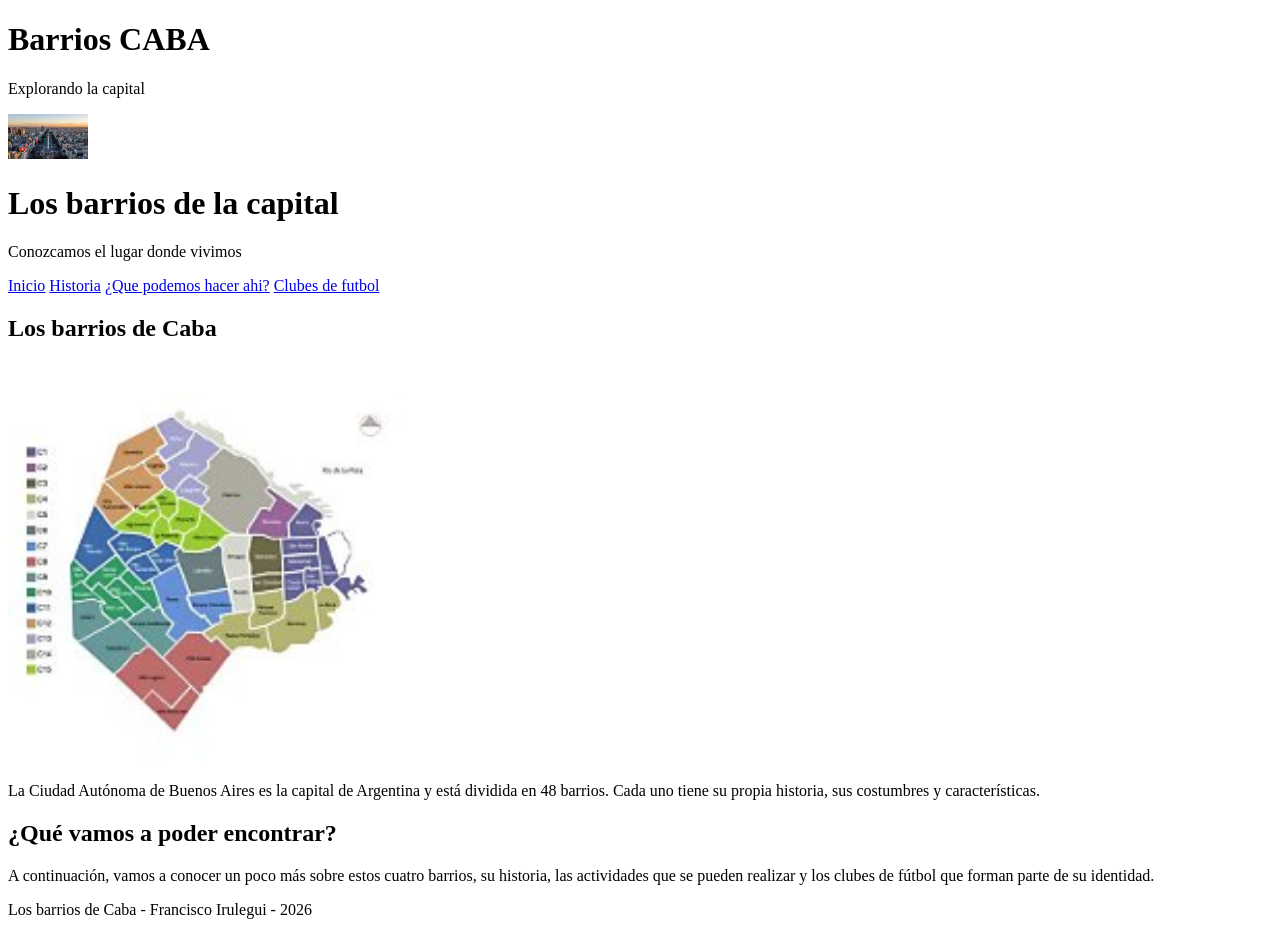
==== index.html @ 9867005f "img" ====
<!DOCTYPE html>
<html lang="es">

<head>
    <meta charset="UTF-8">
    <title>Barrios CABA - Inicio</title>
    <link rel="stylesheet" href="style.css">
</head>

<body>

    <header>
        <h1>Barrios CABA</h1>
        <p>Explorando la capital</p>
    </header>
<header>
    <img src="[data-uri]" alt="Cuiudad" width="80">
    <h1>Los barrios de la capital</h1>
    <p>Conozcamos el lugar donde vivimos</p>
</header>

    <nav>
        <a href="inicio.html">Inicio</a>
        <a href="Historia.html">Historia</a>
        <a href="actividades.html">¿Que podemos hacer ahi?</a>
        <a href="futbol.html">Clubes de futbol</a>
    <main>
        <h2>Los barrios de Caba</h2>

<img src="barrio.png" alt="Barrios" width="400">

        <p>La Ciudad Autónoma de Buenos Aires es la capital de Argentina y está dividida en 48 barrios. Cada uno tiene su propia historia, sus costumbres y características.</p>

        <h2>¿Qué vamos a poder encontrar?</h2>

        <p>A continuación, vamos a conocer un poco más sobre estos cuatro barrios, su historia, las actividades que se pueden realizar y los clubes de fútbol que forman parte de su identidad.</p>
    </main>

    <footer>
        <p>Los barrios de Caba - Francisco Irulegui - 2026</p>
    </footer>

</body>
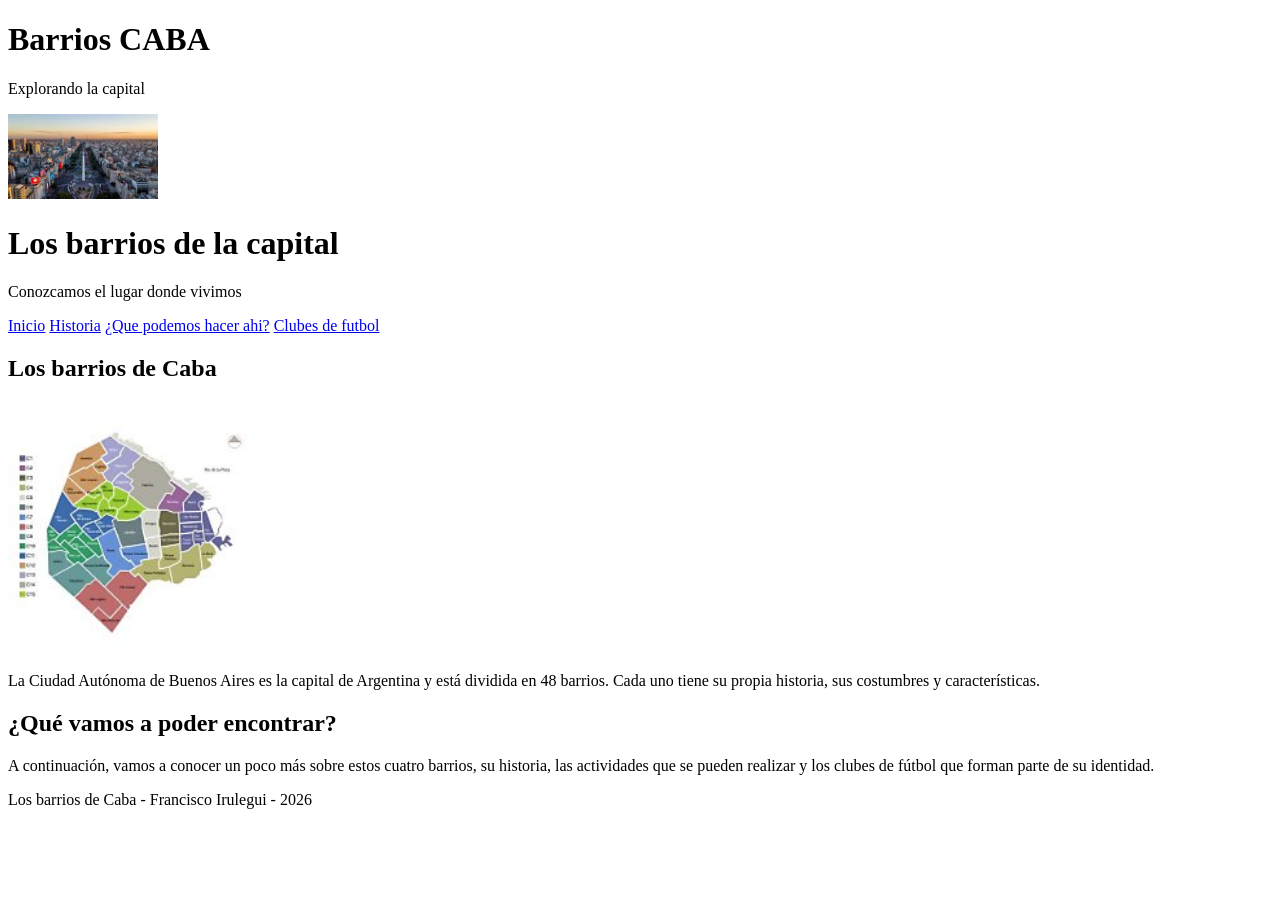
==== commit 58eeceb5: "img edit" ====
--- a/index.html
+++ b/index.html
@@ -14,20 +14,20 @@
         <p>Explorando la capital</p>
     </header>
 <header>
-    <img src="[data-uri]" alt="Cuiudad" width="80">
+    <img src="[data-uri]" alt="Cuiudad" width="150">
     <h1>Los barrios de la capital</h1>
     <p>Conozcamos el lugar donde vivimos</p>
 </header>
 
     <nav>
-        <a href="inicio.html">Inicio</a>
+        <a href="index.html">Inicio</a>
         <a href="Historia.html">Historia</a>
         <a href="actividades.html">¿Que podemos hacer ahi?</a>
         <a href="futbol.html">Clubes de futbol</a>
     <main>
         <h2>Los barrios de Caba</h2>
 
-<img src="barrio.png" alt="Barrios" width="400">
+<img src="barrio.png" alt="Barrios" width="250">
 
         <p>La Ciudad Autónoma de Buenos Aires es la capital de Argentina y está dividida en 48 barrios. Cada uno tiene su propia historia, sus costumbres y características.</p>
 
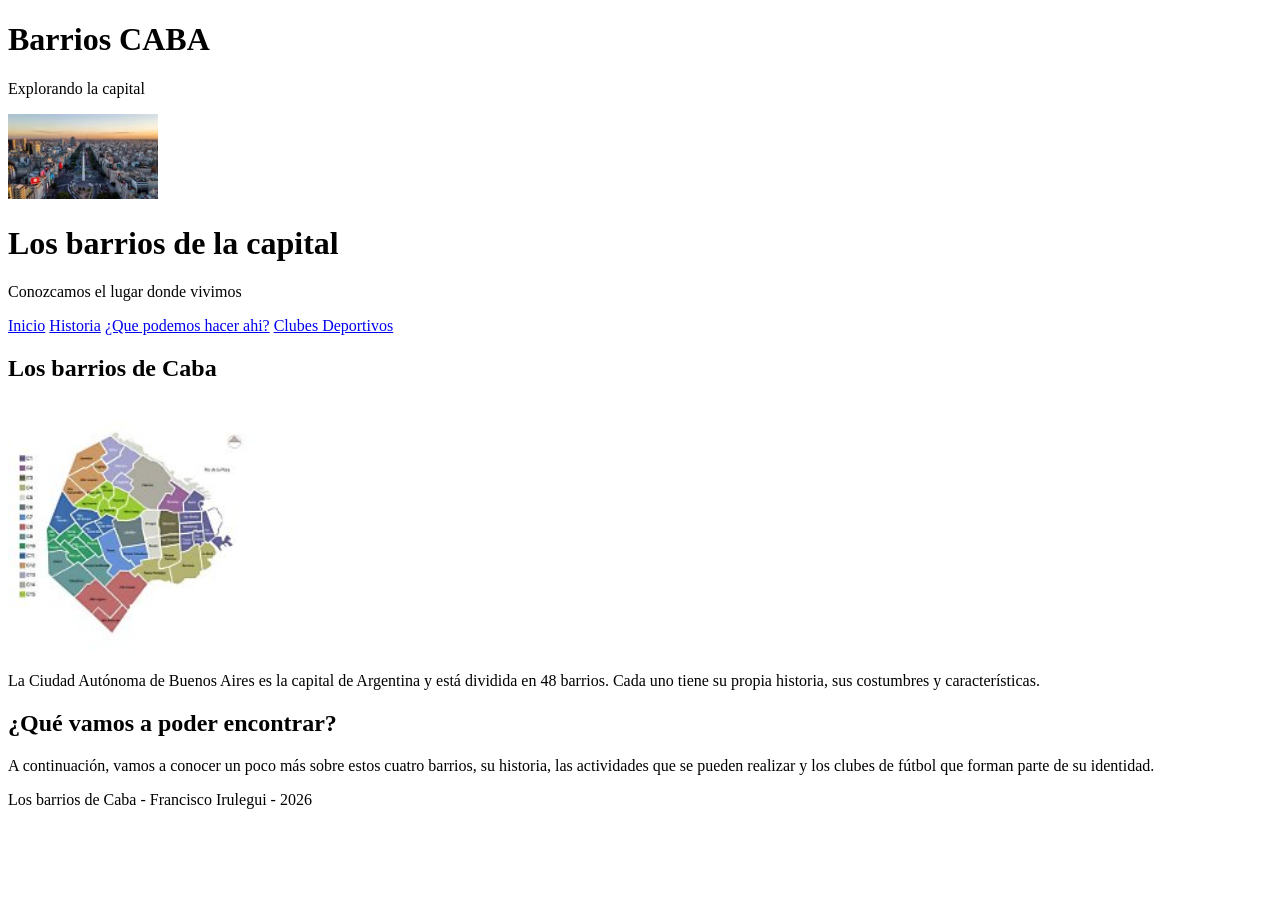
==== commit 06694f6c: "cambio historia" ====
--- a/index.html
+++ b/index.html
@@ -23,7 +23,7 @@
         <a href="index.html">Inicio</a>
         <a href="Historia.html">Historia</a>
         <a href="actividades.html">¿Que podemos hacer ahi?</a>
-        <a href="futbol.html">Clubes de futbol</a>
+        <a href="futbol.html">Clubes Deportivos</a>
     <main>
         <h2>Los barrios de Caba</h2>
 
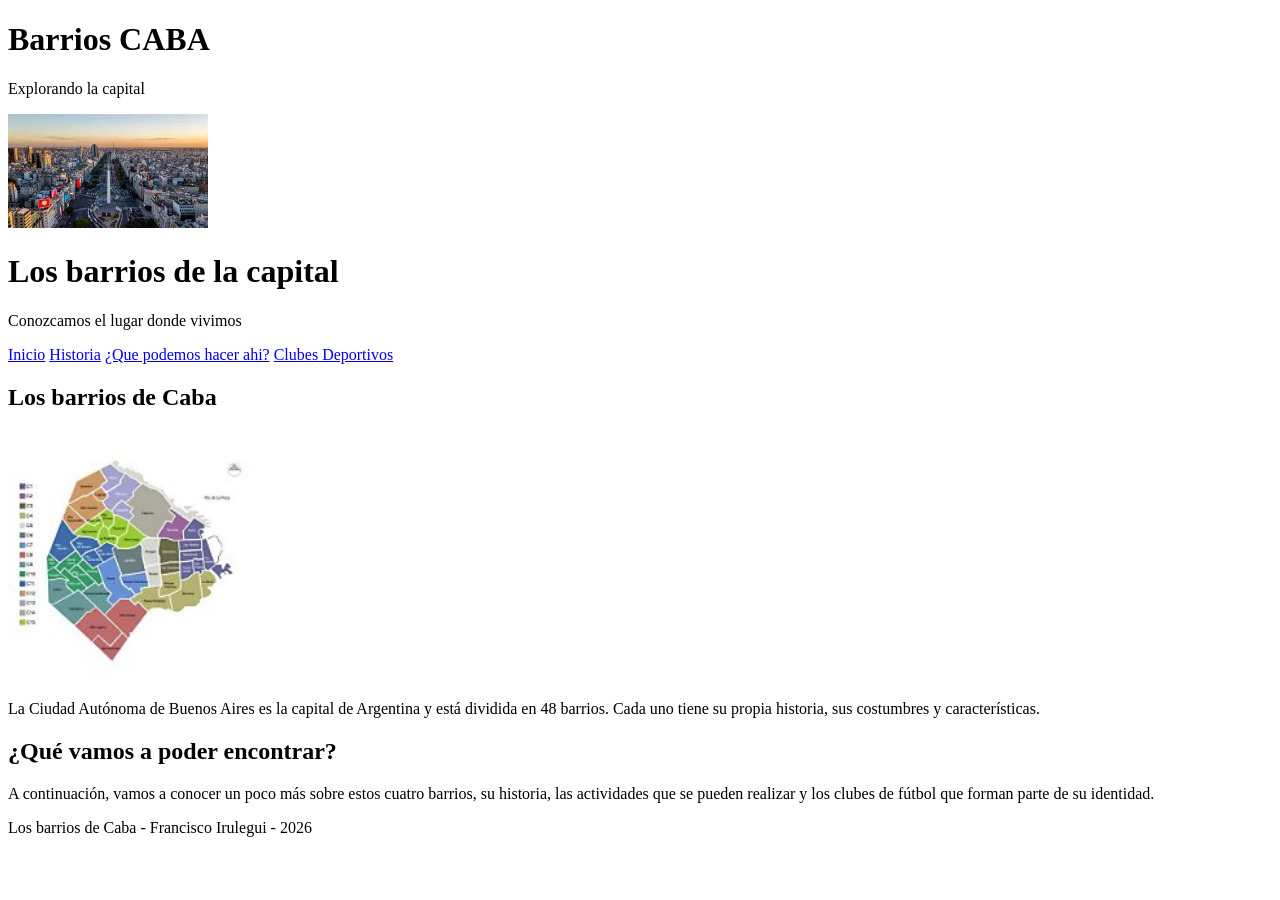
==== commit 379f36f1: "cambie inicio" ====
--- a/index.html
+++ b/index.html
@@ -14,7 +14,7 @@
         <p>Explorando la capital</p>
     </header>
 <header>
-    <img src="[data-uri]" alt="Cuiudad" width="150">
+    <img src="[data-uri]" alt="Cuiudad" width="200">
     <h1>Los barrios de la capital</h1>
     <p>Conozcamos el lugar donde vivimos</p>
 </header>
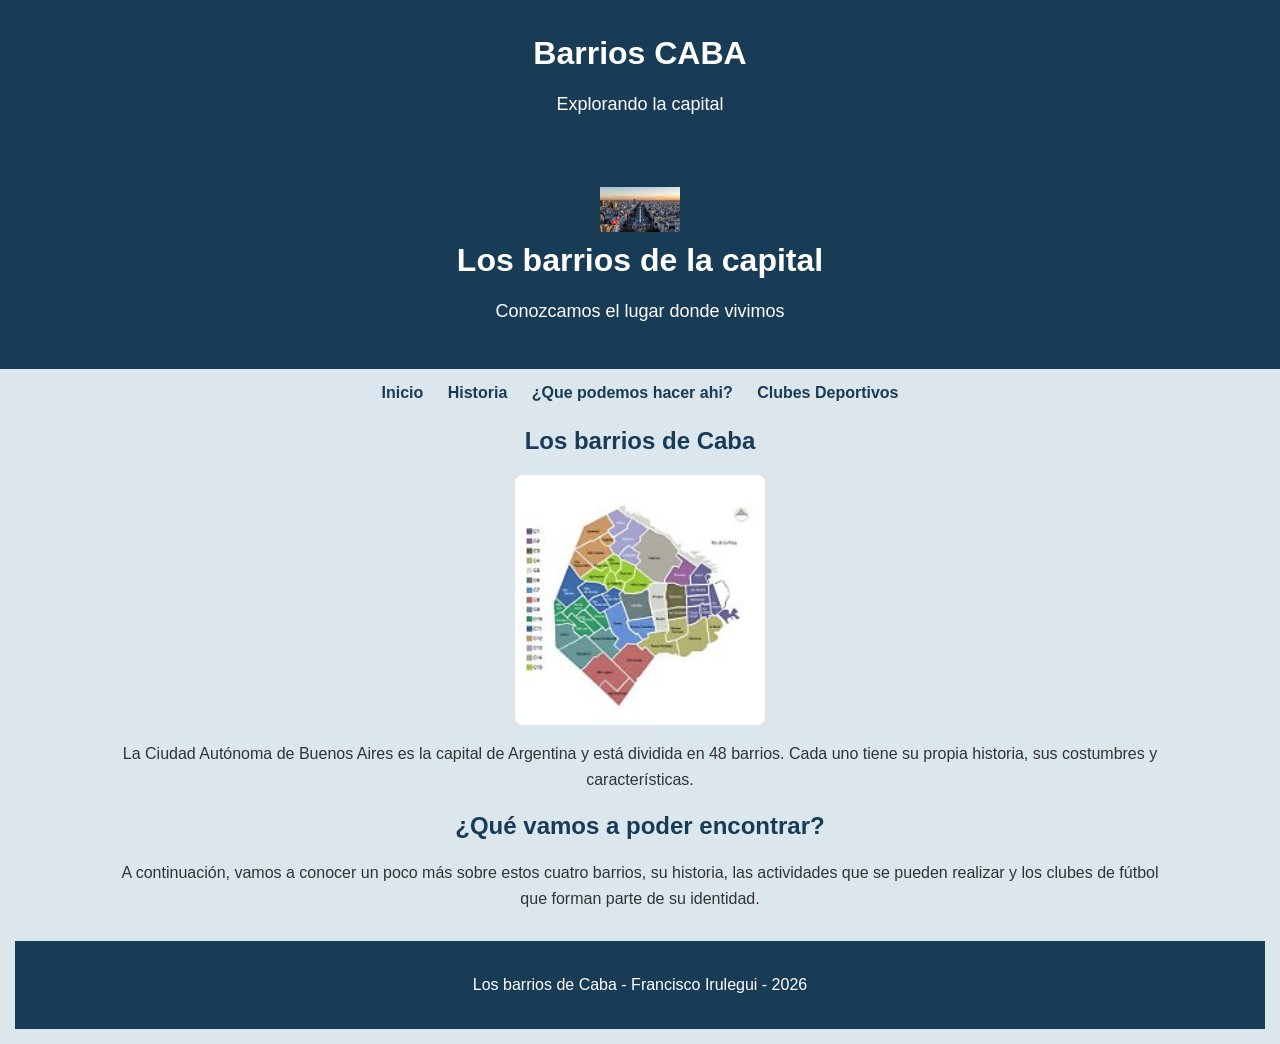
==== commit b0e0fdfa: "cambio img" ====
--- a/index.html
+++ b/index.html
@@ -14,7 +14,7 @@
         <p>Explorando la capital</p>
     </header>
 <header>
-    <img src="[data-uri]" alt="Cuiudad" width="200">
+    <img src="[data-uri]" alt="Cuiudad" width="250">
     <h1>Los barrios de la capital</h1>
     <p>Conozcamos el lugar donde vivimos</p>
 </header>
--- a/style.css
+++ b/style.css
@@ -0,0 +1,126 @@
+
+/* ESTILO GENERAL */
+
+body {
+    font-family: Arial, sans-serif;
+    background-color: #f2f4f7;
+    color: #333;
+    margin: 0;
+}
+
+/* LOGO */
+
+img {
+    max-width: 100%;
+    height: auto;
+}
+
+/* TITULOS */
+
+h1, h2, h3 {
+    color: #183b56;
+}
+
+header h1 {
+    color: white;
+}
+
+/* MENU */
+
+nav {
+    background-color: #dce6ed;
+    text-align: center;
+    padding: 15px;
+}
+
+nav a {
+    color: #183b56;
+    text-decoration: none;
+    font-weight: bold;
+    margin: 10px;
+}
+
+nav a:hover {
+    color: #4386a8;
+}
+
+/* CONTENIDO */
+
+main {
+    width: 85%;
+    margin: 25px auto;
+}
+
+main h2 {
+    text-align: center;
+}
+
+p {
+    line-height: 1.6;
+}
+
+/* SECCIONES */
+
+section {
+    background-color: white;
+    padding: 20px;
+    margin: 20px 0;
+    border-radius: 10px;
+}
+
+section h2 {
+    color: #25658a;
+}
+
+/* IMAGENES */
+
+main img {
+    display: block;
+    margin: 15px auto;
+    border-radius: 8px;
+}
+
+/* LISTAS */
+
+li {
+    margin: 10px 0;
+}
+
+/* PIE DE PAGINA */
+
+footer {
+    background-color: #183b56;
+    color: white;
+    text-align: center;
+    padding: 15px;
+    margin-top: 30px;
+}
+
+footer p {
+    color: white;
+}
+/* ENCABEZADO */
+
+header {
+    background-color: #183b56;
+    color: white;
+    text-align: center;
+    padding: 25px;
+}
+
+header img {
+    width: 80px;
+    display: block;
+    margin: 0 auto 10px;
+}
+
+header h1 {
+    color: white;
+    font-size: 32px;
+    margin: 10px;
+}
+
+header p {
+    color: white;
+    font-size: 18px;
+}
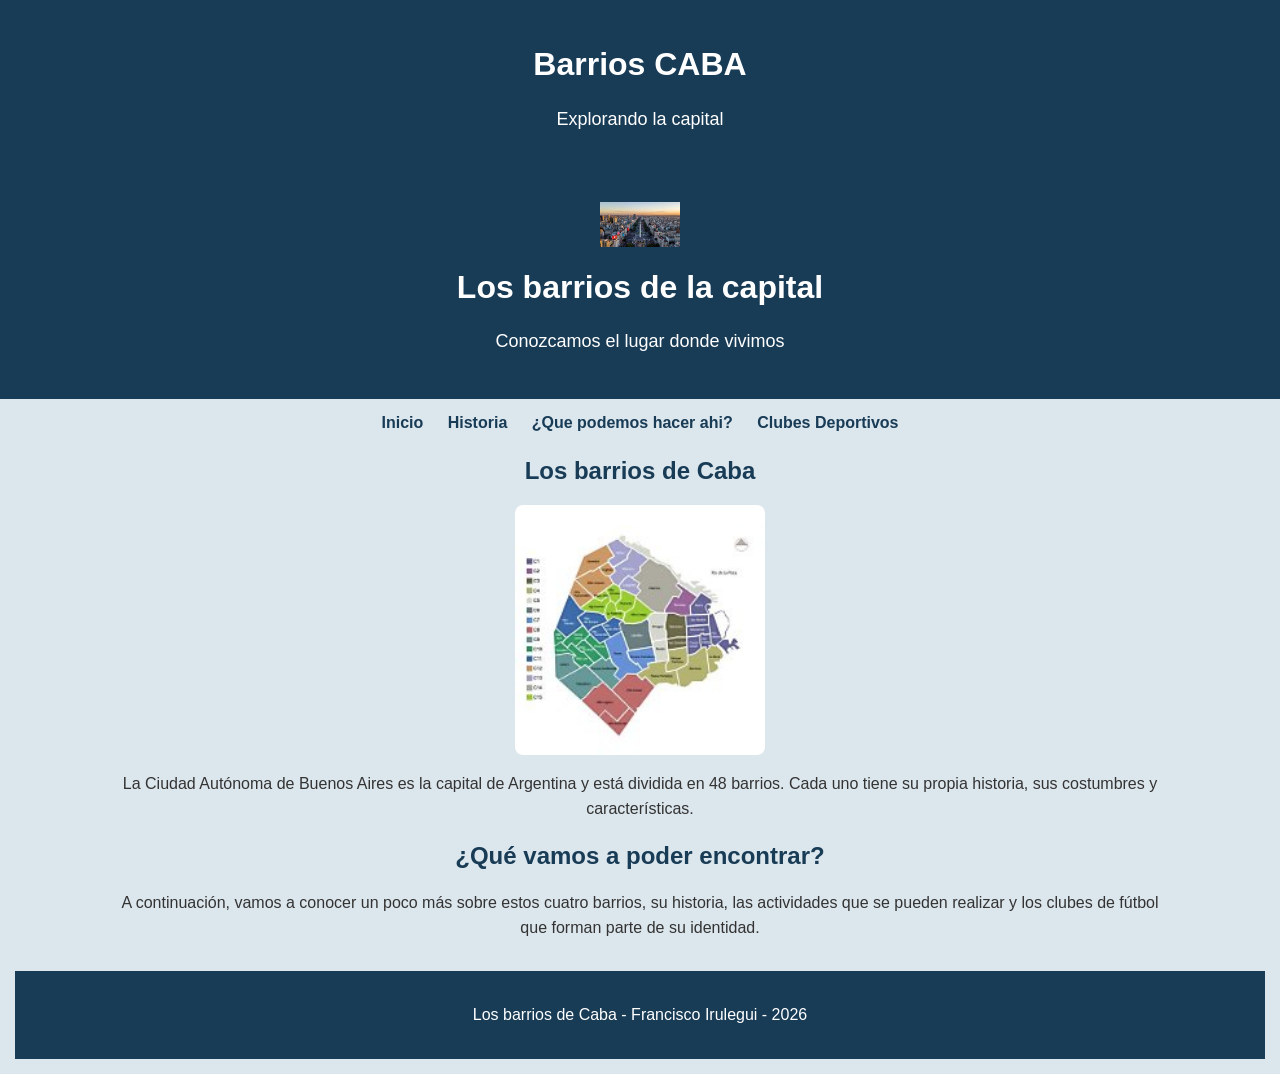
==== commit 05f8169a: "img" ====
--- a/index.html
+++ b/index.html
@@ -14,7 +14,7 @@
         <p>Explorando la capital</p>
     </header>
 <header>
-    <img src="[data-uri]" alt="Cuiudad" width="250">
+    <img src="[data-uri]" alt="Cuiudad" width="400">
     <h1>Los barrios de la capital</h1>
     <p>Conozcamos el lugar donde vivimos</p>
 </header>
--- a/style.css
+++ b/style.css
@@ -8,21 +8,51 @@
     margin: 0;
 }
 
-/* LOGO */
+p {
+    line-height: 1.6;
+}
+
+/* ENCABEZADO */
+
+header {
+    background-color: #183b56;
+    color: white;
+    text-align: center;
+    padding: 25px;
+}
+
+header h1 {
+    color: white;
+    font-size: 32px;
+}
+
+header p {
+    font-size: 18px;
+}
+
+/* IMAGENES */
 
 img {
     max-width: 100%;
     height: auto;
 }
 
+header img {
+    display: block;
+    width: 80px;
+    margin: 0 auto 10px;
+}
+
+main img {
+    display: block;
+    margin: 15px auto;
+    border-radius: 8px;
+}
+
 /* TITULOS */
 
 h1, h2, h3 {
     color: #183b56;
-}
-
-header h1 {
-    color: white;
 }
 
 /* MENU */
@@ -55,10 +85,6 @@
     text-align: center;
 }
 
-p {
-    line-height: 1.6;
-}
-
 /* SECCIONES */
 
 section {
@@ -70,14 +96,6 @@
 
 section h2 {
     color: #25658a;
-}
-
-/* IMAGENES */
-
-main img {
-    display: block;
-    margin: 15px auto;
-    border-radius: 8px;
 }
 
 /* LISTAS */
@@ -98,29 +116,4 @@
 
 footer p {
     color: white;
-}
-/* ENCABEZADO */
-
-header {
-    background-color: #183b56;
-    color: white;
-    text-align: center;
-    padding: 25px;
-}
-
-header img {
-    width: 80px;
-    display: block;
-    margin: 0 auto 10px;
-}
-
-header h1 {
-    color: white;
-    font-size: 32px;
-    margin: 10px;
-}
-
-header p {
-    color: white;
-    font-size: 18px;
-}
+}
